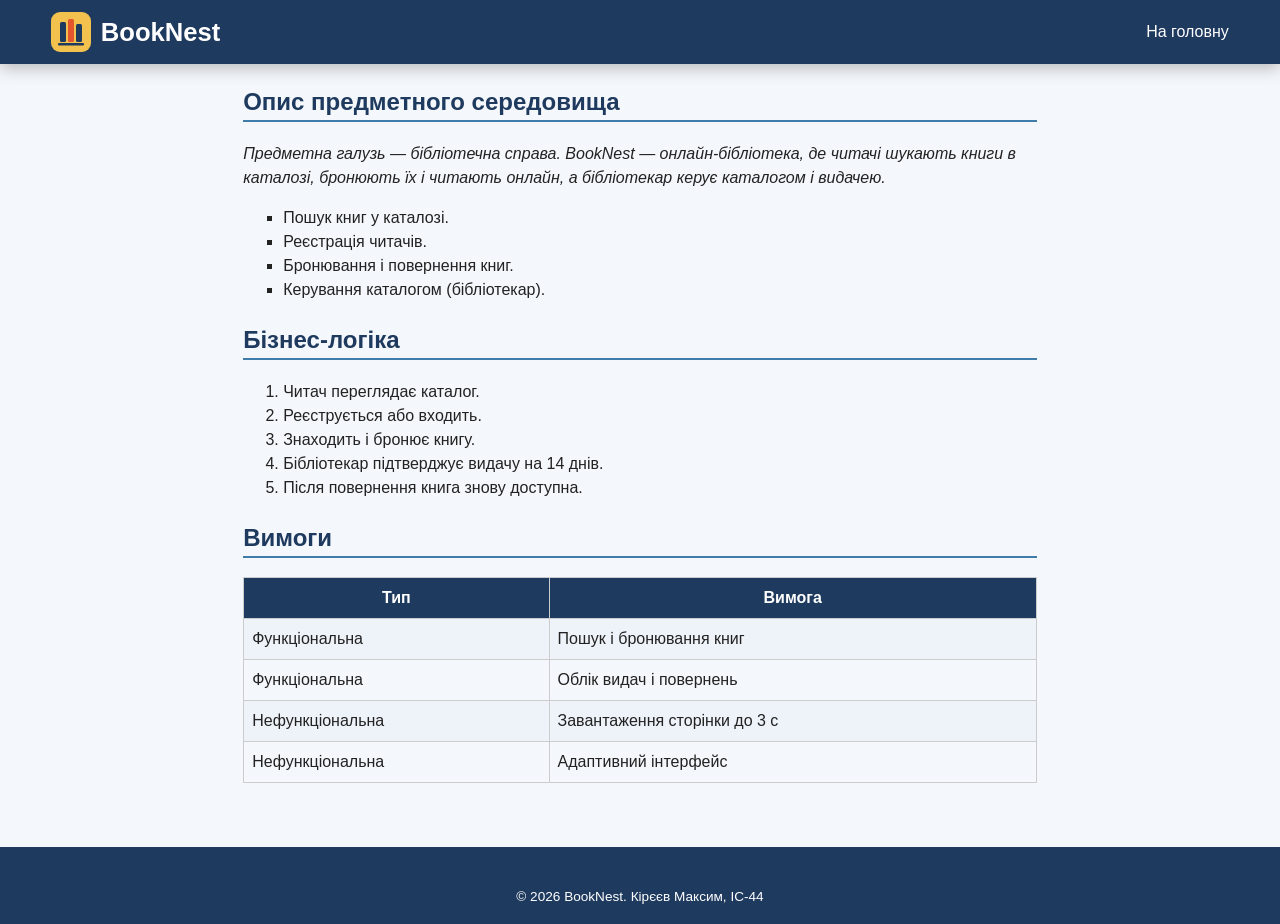
==== about.html @ a83176b2 "ЛР №3: адаптивна верстка, flexbox, медіа-запити Co-Authored-By: Claude Sonnet 5.5 <noreply@anthropic" ====
<!DOCTYPE html>
<html lang="uk">
<head>
  <meta charset="UTF-8">
  <title>Опис предметної галузі — BookNest</title>
  <meta name="viewport" content="width=device-width, initial-scale=1.0">
  <link rel="stylesheet" href="css/style.css">
  <script src="js/menu.js" defer></script>
</head>
<body>
  <header id="main-header">
    <a class="logo" href="index.html" aria-label="BookNest — на головну">
      <img src="images/logo.svg" alt="" width="40" height="40">
      <span>BookNest</span>
    </a>
    <button class="burger" id="burger" type="button" aria-label="Відкрити меню" aria-expanded="false" aria-controls="menu">
      <span></span><span></span><span></span>
    </button>
    <nav id="menu" aria-label="Головне меню"><a href="index.html">На головну</a></nav>
  </header>
  <main class="doc">
    <h2>Опис предметного середовища</h2>
    <p>Предметна галузь — бібліотечна справа. BookNest — онлайн-бібліотека, де читачі шукають книги в каталозі, бронюють їх і читають онлайн, а бібліотекар керує каталогом і видачею.</p>
    <ul>
      <li>Пошук книг у каталозі.</li>
      <li>Реєстрація читачів.</li>
      <li>Бронювання і повернення книг.</li>
      <li>Керування каталогом (бібліотекар).</li>
    </ul>
    <h2>Бізнес-логіка</h2>
    <ol>
      <li>Читач переглядає каталог.</li>
      <li>Реєструється або входить.</li>
      <li>Знаходить і бронює книгу.</li>
      <li>Бібліотекар підтверджує видачу на 14 днів.</li>
      <li>Після повернення книга знову доступна.</li>
    </ol>
    <h2>Вимоги</h2>
    <table>
      <tr><th>Тип</th><th>Вимога</th></tr>
      <tr><td>Функціональна</td><td>Пошук і бронювання книг</td></tr>
      <tr><td>Функціональна</td><td>Облік видач і повернень</td></tr>
      <tr><td>Нефункціональна</td><td>Завантаження сторінки до 3 с</td></tr>
      <tr><td>Нефункціональна</td><td>Адаптивний інтерфейс</td></tr>
    </table>
  </main>
  <footer id="main-footer">
    <p class="copy">© 2026 BookNest. Кірєєв Максим, ІС-44</p>
  </footer>
</body>
</html>
---- css/style.css ----
/* ===== Змінні та базові стилі (rem — відносно розміру шрифту html) ===== */
:root {
  --dark: #1f3a5f;
  --blue: #3f7cac;
  --accent: #e4572e;
  --accent-dark: #c4421d;
  --gold: #f2c14e;
  --bg: #f4f7fb;
  --gap: 1.5rem;
}
* { box-sizing: border-box; }
html { font-size: 100%; scroll-behavior: smooth; }
body { margin: 0; font-family: Arial, sans-serif; line-height: 1.5; color: #222; background: var(--bg); }
h1 { margin: 0; color: #fff; }
h2 { color: var(--dark); border-bottom: 0.125rem solid var(--blue); }
a { color: var(--blue); }
img { max-width: 100%; height: auto; }

/* ===== Шапка: логотип + навігація (flexbox) ===== */
#main-header {
  position: sticky; top: 0; z-index: 10;
  display: flex; flex-wrap: wrap; align-items: center; justify-content: space-between;
  gap: 0.75rem 1.5rem; padding: 0.75rem 4vw; background: var(--dark);
  box-shadow: 0 0.25rem 1rem rgba(0, 0, 0, .25);
}
.logo { display: flex; align-items: center; gap: 0.6rem; font-size: 1.6rem; font-weight: bold; color: #fff; text-decoration: none; }
.logo img { transition: transform .4s; }
.logo:hover img { transform: rotate(-10deg) scale(1.1); }
nav { display: flex; flex-wrap: wrap; gap: 0.5rem 1.25rem; }
nav > a {
  position: relative; padding: 0.25rem 0; color: #fff; text-decoration: none;
}
/* підкреслення, що плавно виростає при наведенні */
nav > a::after {
  content: ""; position: absolute; left: 0; bottom: 0; width: 100%; height: 0.125rem;
  background: var(--gold); transform: scaleX(0); transform-origin: left; transition: transform .3s;
}
nav > a:hover::after, nav > a:focus-visible::after { transform: scaleX(1); }

/* Кнопка «бургер» (на великих екранах прихована) */
.burger {
  display: none; width: 2.75rem; height: 2.75rem; padding: 0.6rem;
  flex-direction: column; justify-content: space-between;
  background: transparent; border: 0.125rem solid #fff; border-radius: 0.5rem; cursor: pointer;
}
.burger span { display: block; height: 0.18rem; background: #fff; border-radius: 0.1rem; transition: transform .3s, opacity .3s; }
.burger.active span:nth-child(1) { transform: translateY(0.52rem) rotate(45deg); }
.burger.active span:nth-child(2) { opacity: 0; }
.burger.active span:nth-child(3) { transform: translateY(-0.52rem) rotate(-45deg); }

/* ===== Основний блок ===== */
main { max-width: 70rem; width: 100%; margin: 0 auto; padding: 0 4vw 2rem; }
main.doc { max-width: 56rem; }
section { margin-top: 2rem; }

#hero { text-align: center; }
#hero img { width: 100%; max-height: 45vh; object-fit: cover; border-radius: 0.75rem; }
h2 + p { font-style: italic; }

/* Картки переваг — CSS Grid */
.features { display: grid; grid-template-columns: repeat(4, 1fr); gap: var(--gap); }
.feature { padding: 1.25rem; text-align: center; background: #fff; border: 0.125rem solid var(--dark); border-radius: 0.75rem; }
.feature .ico { font-size: 2rem; }
.feature h3 { margin: 0.5rem 0; color: var(--dark); }
.feature p { margin: 0; font-size: 0.95rem; }

/* Картки книг — Flexbox із переносом */
.cards { display: flex; flex-wrap: wrap; gap: var(--gap); }
.card {
  flex: 1 1 calc((100% - 2 * var(--gap)) / 3);
  display: flex; flex-direction: column; align-items: center; gap: 0.5rem;
  padding: 1.25rem; text-align: center; background: #fff; border-radius: 0.75rem;
  box-shadow: 0 0.125rem 0.5rem rgba(31, 58, 95, .15);
  transition: transform .3s, box-shadow .3s;
}
.card h3 { margin: 0; color: var(--dark); }
.card .author { margin: 0; color: #555; }
.status { padding: 0.2rem 0.8rem; font-size: 0.85rem; color: #fff; border-radius: 1rem; }
.status.ok { background: #3a9d4d; }
.status.no { background: var(--accent); }

.two-col { display: flex; flex-wrap: wrap; gap: var(--gap); }
.two-col > div { flex: 1 1 18rem; }

.btn { padding: 0.6rem 1.5rem; font: inherit; color: #fff; background: var(--accent); border: 0; border-radius: 0.4rem; cursor: pointer; transition: background .3s, transform .2s; }
.btn:hover { background: var(--accent-dark); }
.btn:active { transform: scale(.96); }

table { width: 100%; border-collapse: collapse; }
th, td { padding: 0.5rem; border: 1px solid #ccc; }
th { color: #fff; background: var(--dark); }
tr:nth-child(even) { background: #eef3f9; }
ul { list-style-type: square; }
ul ul { list-style-type: circle; }
ul ul ul { list-style-type: disc; }

form { display: flex; flex-direction: column; align-items: flex-start; gap: 0.5rem; max-width: 26rem; }
label { display: block; width: 100%; margin-top: 0.5rem; }
input[type="text"], input[type="email"] { width: 100%; padding: 0.5rem; font: inherit; border: 0.125rem solid #ccc; border-radius: 0.3rem; transition: border-color .3s, box-shadow .3s; }
input[type="text"]:focus, input[type="email"]:focus { outline: 0; border-color: var(--blue); box-shadow: 0 0 0 0.2rem rgba(63, 124, 172, .25); }

/* ===== Підвал ===== */
#main-footer { margin-top: 2rem; padding: 1.5rem 4vw 1rem; color: #fff; background: var(--dark); }
.footer-inner { display: flex; flex-wrap: wrap; justify-content: space-between; gap: var(--gap); max-width: 70rem; margin: 0 auto; }
.footer-inner > div { flex: 1 1 14rem; }
.footer-inner p { margin: 0.25rem 0 0; font-size: 0.9rem; }
.footer-inner a { color: var(--gold); }
.copy { margin: 1rem 0 0; text-align: center; font-size: 0.85rem; }

/* ===== Анімації ===== */
@keyframes fadeUp { from { opacity: 0; transform: translateY(1.5rem); } to { opacity: 1; transform: none; } }
@keyframes slideDown { from { opacity: 0; transform: translateY(-0.75rem); } to { opacity: 1; transform: none; } }
section { animation: fadeUp .8s ease both; }
#features { animation-delay: .1s; }
#catalog { animation-delay: .2s; }
.feature, .card { animation: fadeUp .8s ease both; }
.card:nth-child(2), .feature:nth-child(2) { animation-delay: .15s; }
.card:nth-child(3), .feature:nth-child(3) { animation-delay: .3s; }
.feature:nth-child(4) { animation-delay: .45s; }

/* ==========================================================
   МЕДІА-ЗАПИТИ (mobile / tablet / desktop) та логічні оператори
   ========================================================== */

/* Ефекти наведення лише там, де є «справжній» курсор: and */
@media (hover: hover) and (pointer: fine) {
  .card:hover { transform: translateY(-0.5rem); box-shadow: 0 0.75rem 1.5rem rgba(31, 58, 95, .3); }
  .feature { transition: background .3s, transform .3s; }
  .feature:hover { background: #fff7e0; transform: scale(1.03); }
}

/* ПЛАНШЕТ: 601px – 1024px (and — «і») */
@media screen and (min-width: 601px) and (max-width: 1024px) {
  #main-header nav { flex-basis: 100%; justify-content: space-between; }
  .features { grid-template-columns: repeat(2, 1fr); }
  .card { flex-basis: calc((100% - var(--gap)) / 2); }
}

/* МОБІЛЬНИЙ: до 600px — бургер-меню, одна колонка */
@media screen and (max-width: 600px) {
  html { font-size: 93.75%; }
  .burger { display: flex; }
  #main-header nav {
    display: none; flex-direction: column; flex-basis: calc(100% + 8vw); gap: 0; margin: 0 -4vw -0.75rem; padding: 0.5rem 4vw 0.75rem;
    background: #17304f;
  }
  #main-header nav.open { display: flex; animation: slideDown .35s ease; }
  nav > a { padding: 0.75rem 0; border-bottom: 1px solid rgba(255, 255, 255, .15); }
  .features { grid-template-columns: 1fr; }
  .card { flex-basis: 100%; }
  #hero img { max-height: 30vh; }
}

/* «Або» (кома): дуже вузький екран АБО низький екран у горизонтальній орієнтації */
@media (max-width: 360px), (orientation: landscape) and (max-height: 420px) {
  #main-header { position: static; }
  #hero img { max-height: 60vh; }
}

/* Горизонтальна орієнтація на планшетах/телефонах */
@media (orientation: landscape) and (max-width: 900px) {
  .features { grid-template-columns: repeat(2, 1fr); }
}

/* not: усі екрани, окрім друку — плавна прокрутка */
@media not print { html { scroll-behavior: smooth; } }

/* Користувач просить менше анімацій */
@media (prefers-reduced-motion: reduce) {
  * { animation: none !important; transition: none !important; }
}

/* Друк */
@media print {
  #main-header, .burger { display: none; }
  body { background: #fff; }
}
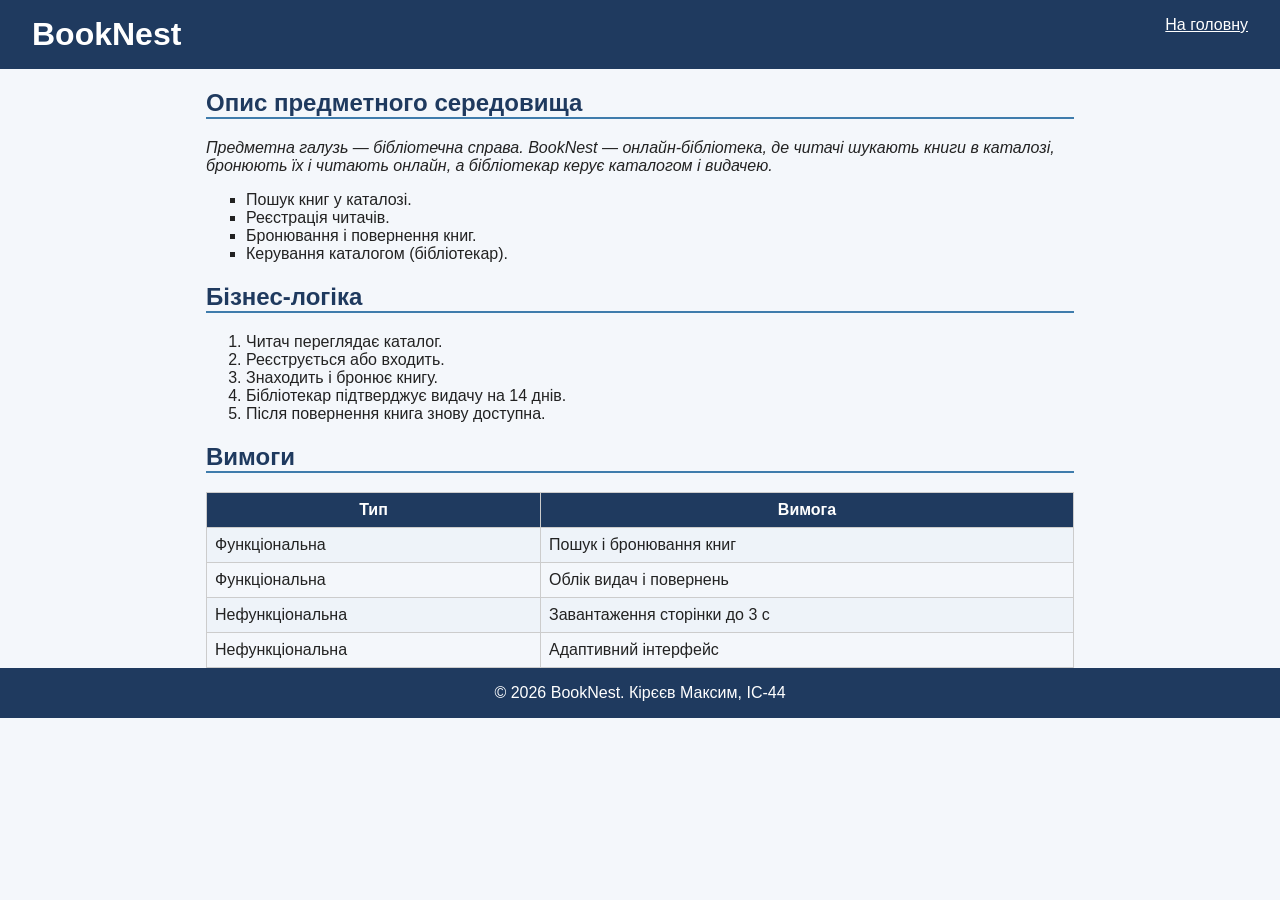
==== commit 555f7645: "ЛР №2: CSS-стилі Co-Authored-By: Claude Sonnet 5.5 <noreply@anthropic.com> Claude-Session: https://c" ====
--- a/about.html
+++ b/about.html
@@ -3,22 +3,14 @@
 <head>
   <meta charset="UTF-8">
   <title>Опис предметної галузі — BookNest</title>
-  <meta name="viewport" content="width=device-width, initial-scale=1.0">
-  <link rel="stylesheet" href="css/style.css">
-  <script src="js/menu.js" defer></script>
+  <link rel="stylesheet" href="style.css">
 </head>
 <body>
   <header id="main-header">
-    <a class="logo" href="index.html" aria-label="BookNest — на головну">
-      <img src="images/logo.svg" alt="" width="40" height="40">
-      <span>BookNest</span>
-    </a>
-    <button class="burger" id="burger" type="button" aria-label="Відкрити меню" aria-expanded="false" aria-controls="menu">
-      <span></span><span></span><span></span>
-    </button>
-    <nav id="menu" aria-label="Головне меню"><a href="index.html">На головну</a></nav>
+    <h1>BookNest</h1>
+    <nav><a href="index.html">На головну</a></nav>
   </header>
-  <main class="doc">
+  <main>
     <h2>Опис предметного середовища</h2>
     <p>Предметна галузь — бібліотечна справа. BookNest — онлайн-бібліотека, де читачі шукають книги в каталозі, бронюють їх і читають онлайн, а бібліотекар керує каталогом і видачею.</p>
     <ul>
@@ -44,8 +36,6 @@
       <tr><td>Нефункціональна</td><td>Адаптивний інтерфейс</td></tr>
     </table>
   </main>
-  <footer id="main-footer">
-    <p class="copy">© 2026 BookNest. Кірєєв Максим, ІС-44</p>
-  </footer>
+  <footer>© 2026 BookNest. Кірєєв Максим, ІС-44</footer>
 </body>
 </html>
--- a/style.css
+++ b/style.css
@@ -0,0 +1,24 @@
+* { box-sizing: border-box; }
+body { margin: 0; font-family: Arial, sans-serif; color: #222; background: #f4f7fb; }
+h1 { margin: 0; color: #fff; }
+h2 { color: #1f3a5f; border-bottom: 2px solid #3f7cac; }
+a { color: #3f7cac; }
+img { max-width: 100%; }
+#main-header { display: flex; justify-content: space-between; padding: 16px 32px; background: #1f3a5f; }
+#hero { text-align: center; }
+.btn { padding: 8px 20px; color: #fff; background: #e4572e; border: 0; border-radius: 6px; }
+.btn:hover { background: #c4421d; }
+main { max-width: 900px; margin: 0 auto; padding: 0 16px; }
+nav > a { margin-left: 16px; color: #fff; }
+h2 + p { font-style: italic; }
+table { width: 100%; border-collapse: collapse; }
+th, td { padding: 8px; border: 1px solid #ccc; }
+th { color: #fff; background: #1f3a5f; }
+tr:nth-child(even) { background: #eef3f9; }
+ul { list-style-type: square; }
+ul ul { list-style-type: circle; }
+ul ul ul { list-style-type: disc; }
+label { display: block; margin-top: 8px; }
+input[type="text"], input[type="email"] { padding: 6px; border: 2px solid #ccc; }
+footer { padding: 16px; text-align: center; color: #fff; background: #1f3a5f; }
+@media (max-width: 600px) { #main-header { flex-direction: column; } }
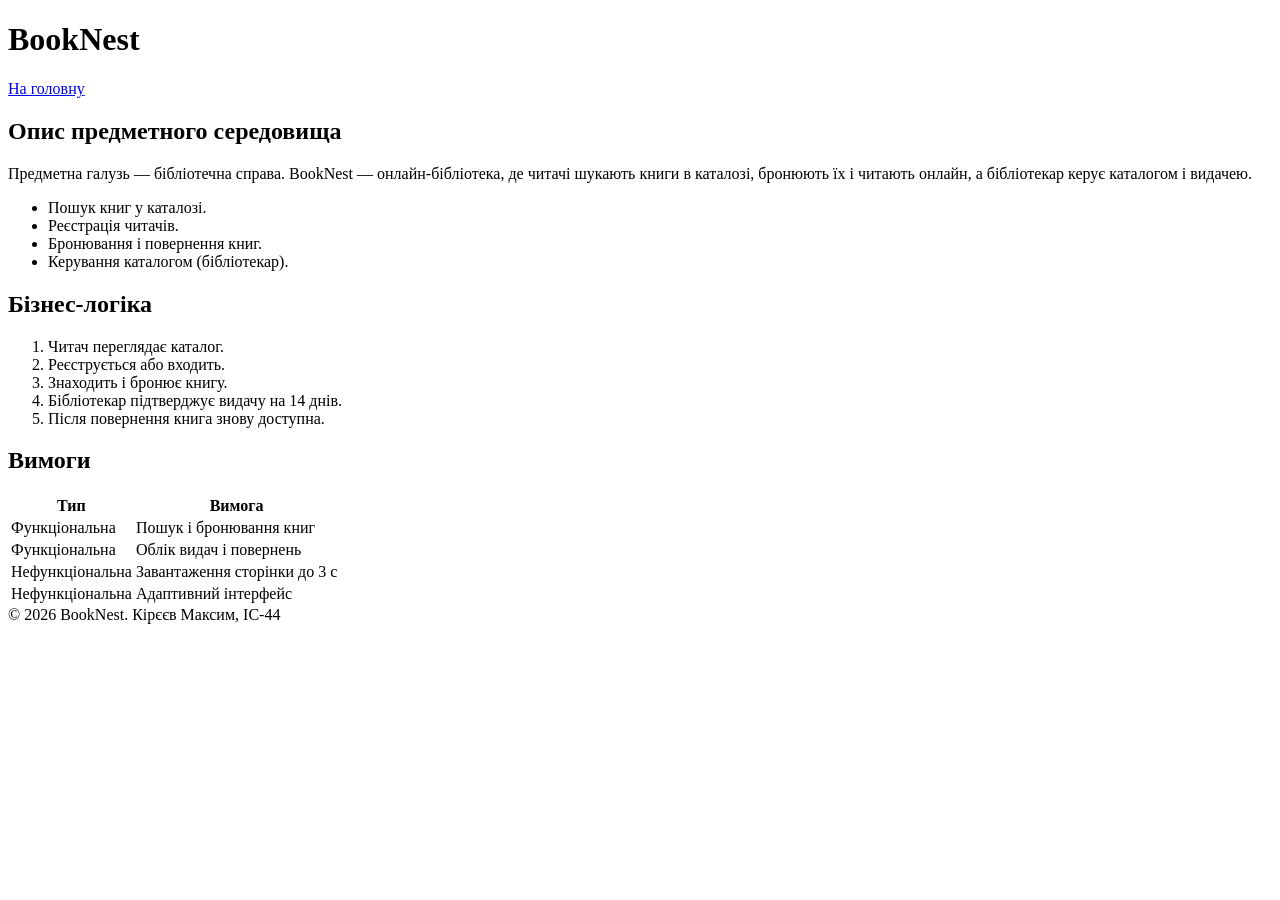
==== commit 86a4232e: "ЛР №1: HTML-розмітка Co-Authored-By: Claude Sonnet 5.5 <noreply@anthropic.com> Claude-Session: https" ====
--- a/about.html
+++ b/about.html
@@ -3,7 +3,6 @@
 <head>
   <meta charset="UTF-8">
   <title>Опис предметної галузі — BookNest</title>
-  <link rel="stylesheet" href="style.css">
 </head>
 <body>
   <header id="main-header">
